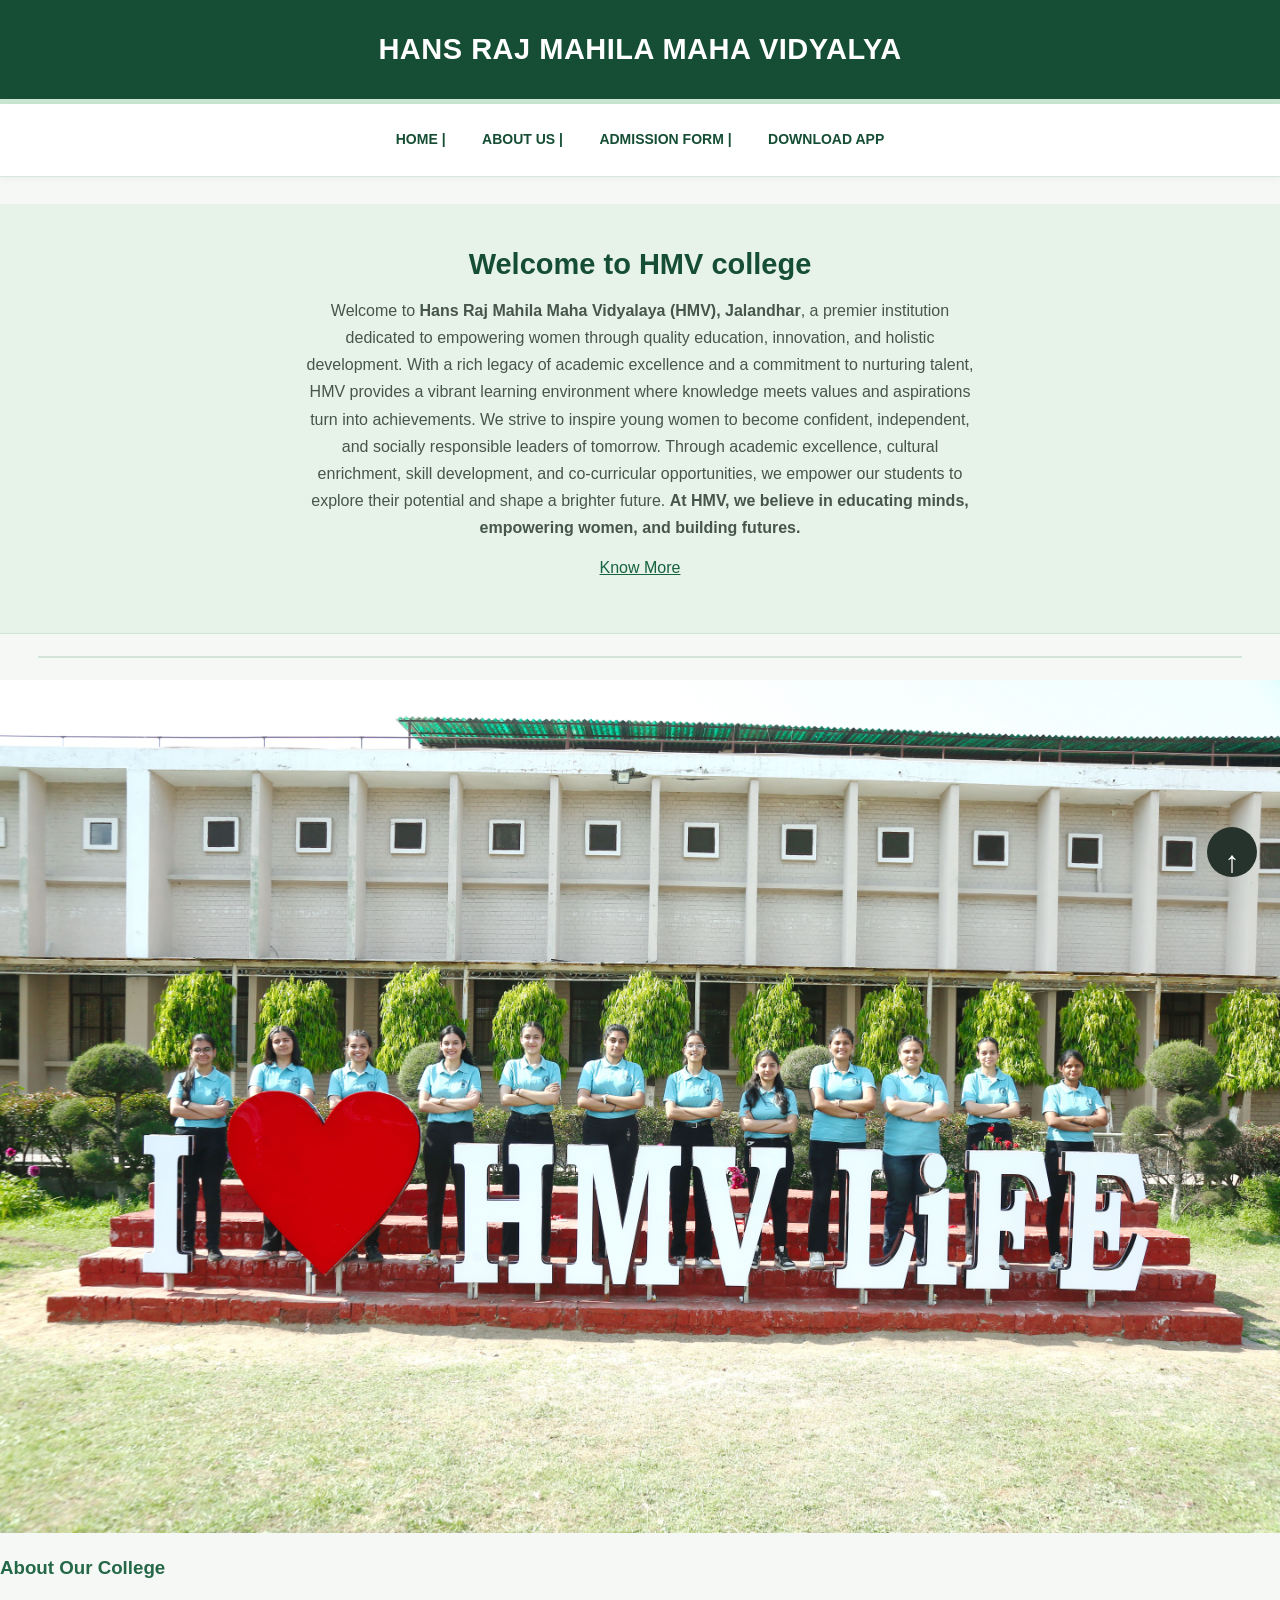
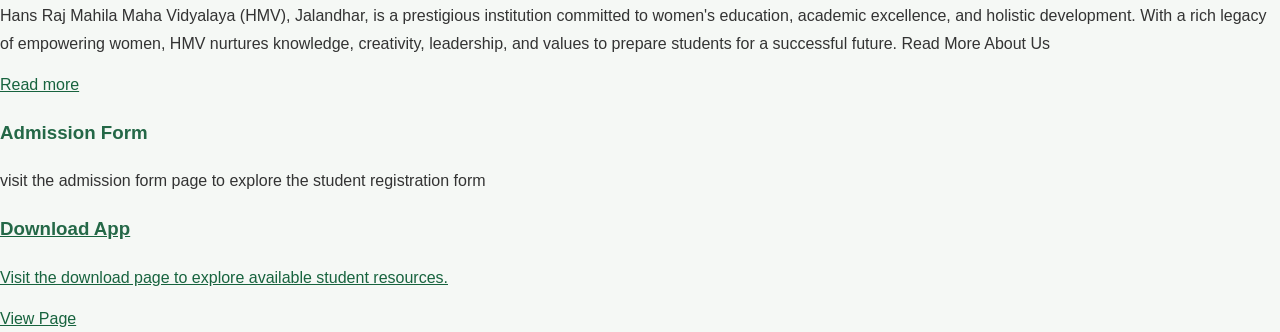
==== index.html @ 3575ec60 "Add files via upload" ====
<html lang="en">
<head>
 <meta charset="UTF-8">

<!-- Makes the website fit mobile screens properly-->
<meta name="viewport" content="width=device-width,initial-scale=1.0">
<title>college website</title>
<link rel="stylesheet" href="style.css">
</head>
<body>
<center>
<header>
<h1>HANS RAJ MAHILA MAHA VIDYALYA</h1>
</header>
<!--navigation menu -->
<nav>
<a href="#" class="top-arrow">&uarr;</a>
<a href="index.html">HOME | </a>
<a href="about.html">ABOUT US |</a>
<a href="form.html">ADMISSION FORM |</a>
<a href="download.html">DOWNLOAD APP</a>
</nav>
</center><br>
<main>
<section class="welcome">
<h2>Welcome to HMV college</h2>
<p>
Welcome to <b>Hans Raj Mahila Maha Vidyalaya (HMV), Jalandhar</b>, a premier institution dedicated to empowering women through quality education, innovation, and holistic development. With a rich legacy of academic excellence and a commitment to nurturing talent, HMV provides a vibrant learning environment where knowledge meets values and aspirations turn into achievements.

We strive to inspire young women to become confident, independent, and socially responsible leaders of tomorrow. Through academic excellence, cultural enrichment, skill development, and co-curricular opportunities, we empower our students to explore their potential and shape a brighter future.

<b>At HMV, we believe in educating minds, empowering women, and building futures.</b><p>
<a href="about.html" calss="btn">Know More</a>
</section>
<hr color="black" height="10" >
<section class="college-image">
<img src="hmv2.jpg" alt="hmv"height="auto" width=100%>
<!--simple information cards added to the homepage-->
<section class="information">
  <div class="card">
   <h3>About Our College</h3>
<p>
Hans Raj Mahila Maha Vidyalaya (HMV), Jalandhar, is a prestigious institution committed to women's education, academic excellence, and holistic development. With a rich legacy of empowering women, HMV nurtures knowledge, creativity, leadership, and values to prepare students for a successful future.
Read More About Us
</p>
<a href="about.html">Read more</a>
  </div>
<div class="card">
 <h3>Admission Form</h3>
<p>
visit the admission form page to explore the student registration form
</p>
<a href="form.html>Open Form</a>
</div>
<div class="card">
<h3>Download App</h3>
<p>
Visit the download page to explore available student resources.
</p>
<a href="download.html">View Page</a>
</div>
</section>
</main>
<!--footer-->
<footer>
</body>
</html>
---- style.css ----
/* ===== 1. BASIC PAGE DESIGN ===== */


* 
{
    
box-sizing: border-box;

}


html 
{
    
scroll-behavior: smooth;

}


body 
{
    
margin: 0;
    
padding: 0;
    
font-family: Arial, Helvetica, sans-serif;
    
background-color: #f5f8f5;
    
color: #333333;
    
line-height: 1.7;

}



/* ===== 2. COLLEGE HEADER ===== */


header 
{
    
background-color: #164e35;
    
color: white;
    
text-align: center;
    
padding: 25px 15px;
    
border-bottom: 5px solid #c9e6d2;

}

header h1 
{
    
color: white;
    
margin: 0;
    
font-size: 29px;
    
letter-spacing: 0.5px;

}


header p 
{
    
color: #e4f1e8;
    
margin: 5px 0 0;

}



/* Page headings outside the header */


body > center > h1 
{
    
color: #164e35;
    
margin: 25px 10px 8px;
    
font-size: 28px;

}


h2 
{
    
color: #164e35;
    
line-height: 1.4;

}


h3 
{
    
color: #246847;

}



/* ===== 3. NAVIGATION MENU ===== */


nav 
{
    
background-color: #ffffff;
    
text-align: center;
    
padding: 12px 8px;
    
border-bottom: 1px solid #d8e6dc;
    
box-shadow: 0 2px 7px rgba(0, 0, 0, 0.04);

}


nav a 
{
    
display: inline-block;
    
color: #164e35;
    
text-decoration: none;
    
font-size: 14px;
    
font-weight: bold;
    
padding: 9px 13px;
    
margin: 3px;
    
border-radius: 5px;
    
transition: background-color 0.2s, color 0.2s;

}


nav a:hover 
{
    
background-color: #164e35;
    
color: white;

}



/* ===== 4. HORIZONTAL LINES ===== */


hr 
{
    
border: none;
    
height: 2px;
    
background-color: #d3e5d8;
    
margin: 22px auto;
    
width: 94%;

}



/* ===== 5. GENERAL TEXT AND LINKS ===== */


p 
{

    
margin-top: 10px;
    
margin-bottom: 14px;

}


a 
{
    
color: #17633e;

}


a:focus,
button:focus,
input:focus,
select:focus,
textarea:focus 
{
    
outline: 2px solid #78a98a;
    
outline-offset: 2px;

}



/* ===== 6. HOME PAGE WELCOME SECTION ===== */


.welcome 
{
    
background-color: #e7f2e9;
    
text-align: center;
    
padding: 40px 20px;
    
border-bottom: 1px solid #d0e4d5;

}


.welcome h2 
{
    
color: #164e35;
    
font-size: 29px;
    
margin-top: 0;
    
margin-bottom: 12px;

}


.welcome p 
{
    
max-width: 680px;
    
margin: 12px auto;
    
color: #46564a;
}



/* ===== 7. GENERAL BUTTON DESIGN ===== */


.btn,
.download-button 
{
display: inline-block;
    
background-color: #
}
.download-section 
{
    
max-width: 700px;
    
margin: 35px auto;
    
padding: 30px 20px;
    
background-color: #eaf5ed;
    
border-radius: 12px;
    
border: 1px solid #c9e2d0;

}


.download-section h2 
{
    
color: #145a32;

}


.download-section p 
{
    
line-height: 1.7;
   
margin-bottom: 18px;

}


/* Button styling */

.download-button 
{
    
display: inline-block;
    
background-color: #145a32;
    
color: white;
    
padding: 12px 22px;
    
text-decoration: none;
    
border-radius: 6px;
    
font-weight: bold;
    
margin: 10px 0;

}


.download-button:hover 
{
    
background-color: #0b3d25;

}


@media (max-width: 600px) 
{
    
.download-section 
{
        
margin: 20px 12px;
        
padding: 22px 15px;
    
}


form 
{
    
width: 80%;
    
max-width: 600px;
    
margin: 30px auto;
    
padding: 30px;
    
background: white;
    
border-radius: 15px;
    
box-shadow: 0 8px 25px rgba(0, 0, 0, 0.12);

}


}
.top-arrow 
{
    position: fixed;
    bottom: 20px;
    right: 20px;

    background-color:#26332c ;
    color:white;

    width: 50px;
    height: 50px;

    border-radius: 50%;
    text-align: center;

    font-size: 30px;
    text-decoration: none;
}
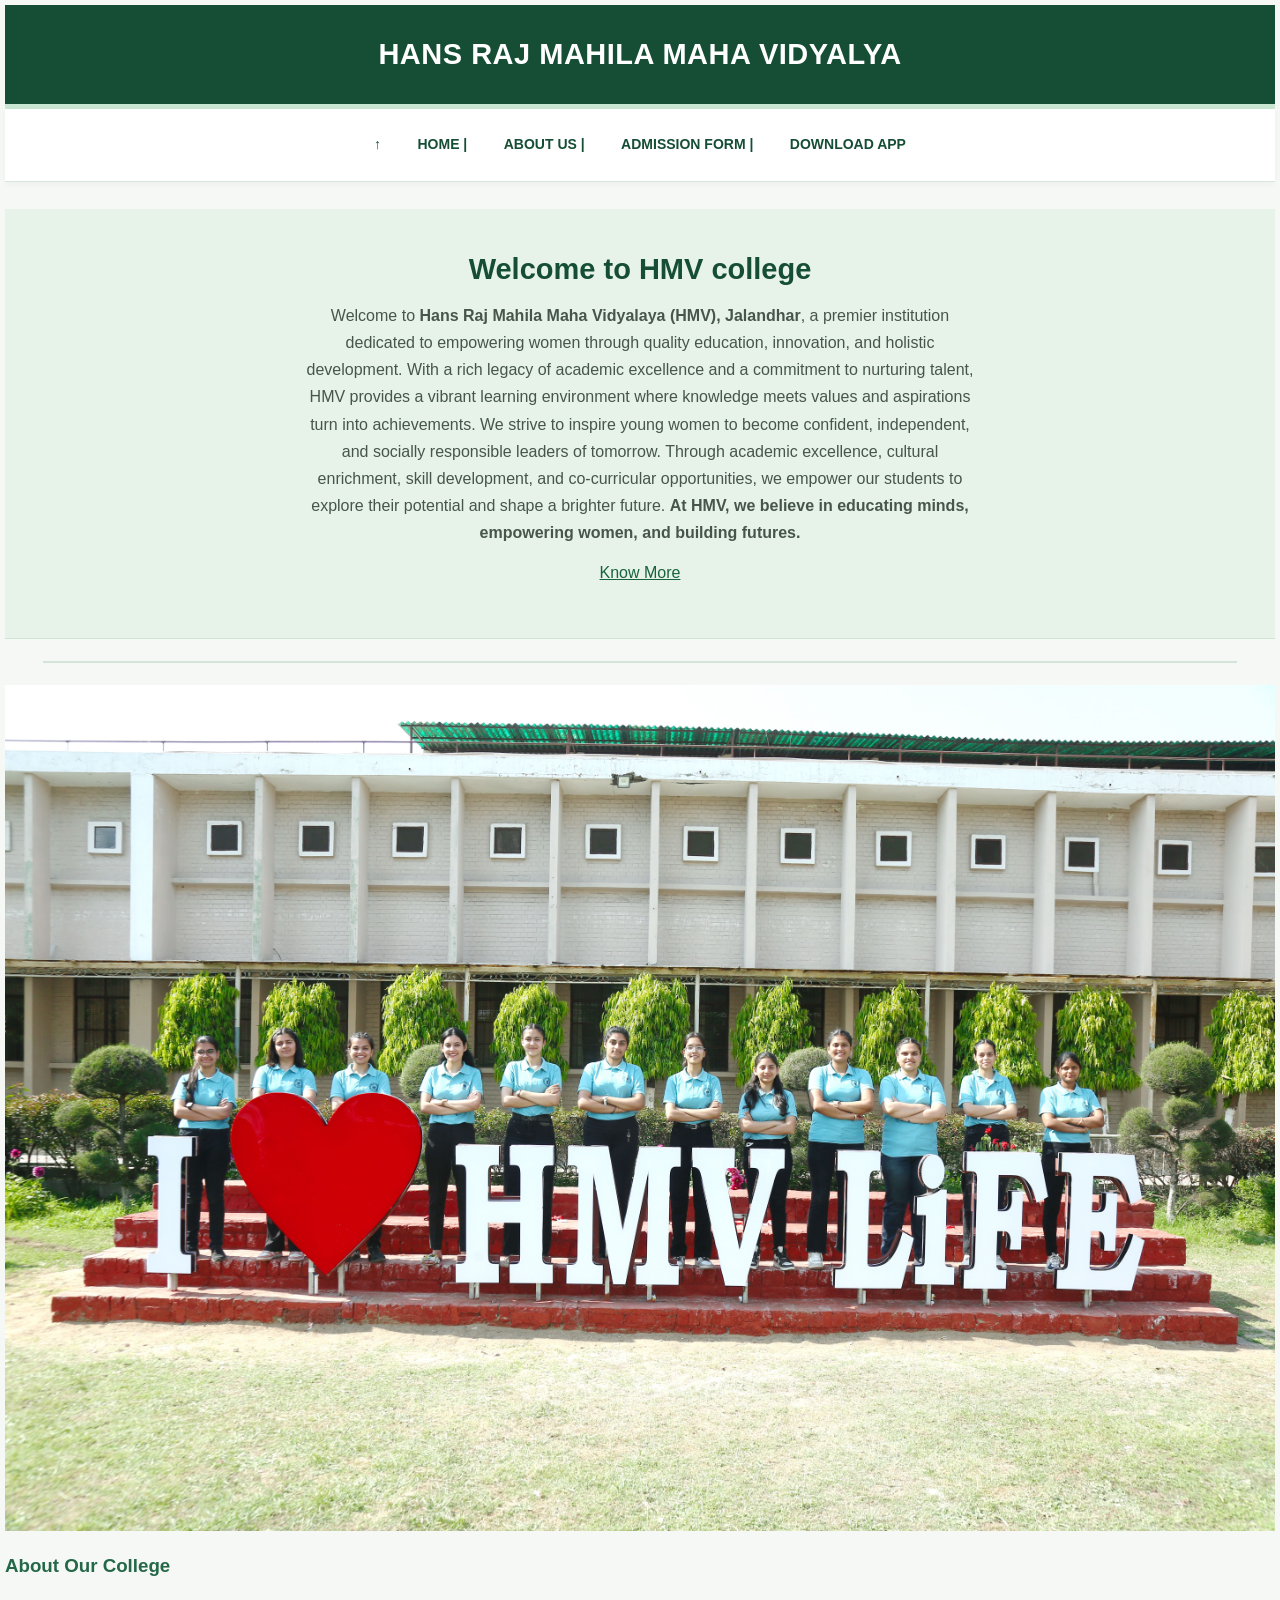
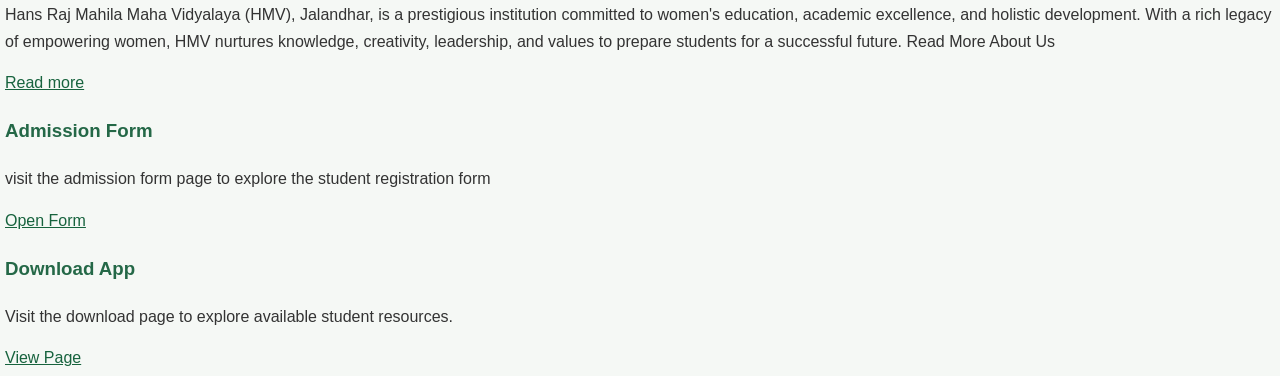
==== commit c8246b93: "Update index.html corrected link" ====
--- a/index.html
+++ b/index.html
@@ -50,7 +50,7 @@
 <p>
 visit the admission form page to explore the student registration form
 </p>
-<a href="form.html>Open Form</a>
+<a href="form.html">Open Form</a>
 </div>
 <div class="card">
 <h3>Download App</h3>
--- a/style.css
+++ b/style.css
@@ -1,384 +1,386 @@
  
 /* ===== 1. BASIC PAGE DESIGN ===== */
-
-
+
+
 * 
-{
-    
-box-sizing: border-box;
-
-}
-
-
+{
+    
+box-sizing: border-box;
+
+}
+
+
 html 
-{
-    
-scroll-behavior: smooth;
-
-}
-
-
+{
+    
+scroll-behavior: smooth;
+
+}
+
+
 body 
-{
-    
-margin: 0;
-    
-padding: 0;
-    
-font-family: Arial, Helvetica, sans-serif;
-    
-background-color: #f5f8f5;
-    
-color: #333333;
-    
-line-height: 1.7;
-
-}
-
-
-
-/* ===== 2. COLLEGE HEADER ===== */
-
-
+{
+margin: 5;
+    
+padding: 0;
+    
+font-family: Arial, Helvetica, sans-serif;
+    
+background-color: #f5f8f5!important;
+    
+color: #333333;
+    
+line-height: 1.7;
+
+}
+
+
+
+/* ===== 2. COLLEGE HEADER ===== */
+
+
 header 
-{
-    
-background-color: #164e35;
-    
-color: white;
-    
-text-align: center;
-    
-padding: 25px 15px;
-    
-border-bottom: 5px solid #c9e6d2;
-
-}
-
+{
+    
+background-color: #164e35;
+    
+color: white;
+    
+text-align: center;
+    
+padding: 25px 15px;
+    
+border-bottom: 5px solid #c9e6d2;
+
+}
+
 header h1 
-{
-    
-color: white;
-    
-margin: 0;
-    
-font-size: 29px;
-    
-letter-spacing: 0.5px;
-
-}
-
-
+{
+    
+color: white;
+    
+margin: 0;
+    
+font-size: 29px;
+    
+letter-spacing: 0.5px;
+
+}
+
+
 header p 
-{
-    
-color: #e4f1e8;
-    
-margin: 5px 0 0;
-
-}
-
-
-
-/* Page headings outside the header */
-
-
+{
+    
+color: #e4f1e8;
+    
+margin: 5px 0 0;
+
+}
+
+
+
+/* Page headings outside the header */
+
+
 body > center > h1 
-{
-    
-color: #164e35;
-    
-margin: 25px 10px 8px;
-    
-font-size: 28px;
-
-}
-
-
+{
+    
+color: #164e35;
+    
+margin: 25px 10px 8px;
+    
+font-size: 28px;
+
+}
+
+
 h2 
-{
-    
-color: #164e35;
+{
+    
+color: #164e35;
     
 line-height: 1.4;
-
-}
-
-
+
+}
+
+
 h3 
-{
+{
     
 color: #246847;
-
-}
-
-
-
-/* ===== 3. NAVIGATION MENU ===== */
-
+
+}
+
+
+
+/* ===== 3. NAVIGATION MENU ===== */
+
 
 nav 
-{
-    
-background-color: #ffffff;
-    
-text-align: center;
-    
-padding: 12px 8px;
-    
-border-bottom: 1px solid #d8e6dc;
-    
-box-shadow: 0 2px 7px rgba(0, 0, 0, 0.04);
-
-}
-
-
+{
+    
+background-color: #ffffff;
+    
+text-align: center;
+    
+padding: 12px 8px;
+    
+border-bottom: 1px solid #d8e6dc;
+    
+box-shadow: 0 2px 7px rgba(0, 0, 0, 0.04);
+
+}
+
+
 nav a 
-{
-    
-display: inline-block;
-    
-color: #164e35;
-    
-text-decoration: none;
-    
-font-size: 14px;
-    
-font-weight: bold;
-    
-padding: 9px 13px;
-    
-margin: 3px;
-    
-border-radius: 5px;
-    
-transition: background-color 0.2s, color 0.2s;
-
-}
-
-
+{
+    
+display: inline-block;
+    
+color: #164e35;
+    
+text-decoration: none;
+    
+font-size: 14px;
+    
+font-weight: bold;
+    
+padding: 9px 13px;
+    
+margin: 3px;
+    
+border-radius: 5px;
+    
+transition: background-color 0.2s, color 0.2s;
+
+}
+
+
 nav a:hover 
-{
-    
-background-color: #164e35;
-    
-color: white;
-
-}
-
-
-
+{
+    
+background-color: #164e35;
+    
+color: white;
+
+}
+
+
+
 /* ===== 4. HORIZONTAL LINES ===== */
-
-
+
+
 hr 
-{
-    
-border: none;
-    
-height: 2px;
-    
-background-color: #d3e5d8;
-    
-margin: 22px auto;
-    
-width: 94%;
-
-}
-
-
-
-/* ===== 5. GENERAL TEXT AND LINKS ===== */
-
-
+{
+    
+border: none;
+    
+height: 2px;
+    
+background-color: #d3e5d8;
+    
+margin: 22px auto;
+    
+width: 94%;
+
+}
+
+
+
+/* ===== 5. GENERAL TEXT AND LINKS ===== */
+
+
 p 
 {
-
-    
-margin-top: 10px;
-    
-margin-bottom: 14px;
-
-}
-
-
+
+    
+margin-top: 10px;
+    
+margin-bottom: 14px;
+
+}
+
+
 a 
-{
-    
-color: #17633e;
-
-}
-
-
-a:focus,
-button:focus,
-input:focus,
-select:focus,
+{
+    
+color: #17633e;
+
+}
+
+
+a:focus,
+button:focus,
+input:focus,
+select:focus,
 textarea:focus 
-{
-    
-outline: 2px solid #78a98a;
-    
-outline-offset: 2px;
-
-}
-
-
-
+{
+    
+outline: 2px solid #78a98a;
+    
+outline-offset: 2px;
+
+}
+
+
+
 /* ===== 6. HOME PAGE WELCOME SECTION ===== */
-
-
+
+
 .welcome 
-{
-    
-background-color: #e7f2e9;
-    
-text-align: center;
-    
-padding: 40px 20px;
-    
-border-bottom: 1px solid #d0e4d5;
-
-}
-
+{
+    
+background-color: #e7f2e9;
+    
+text-align: center;
+    
+padding: 40px 20px;
+    
+border-bottom: 1px solid #d0e4d5;
+
+}
+
 
 .welcome h2 
-{
-    
-color: #164e35;
-    
-font-size: 29px;
-    
-margin-top: 0;
-    
-margin-bottom: 12px;
-
-}
-
-
+{
+    
+color: #164e35;
+    
+font-size: 29px;
+    
+margin-top: 0;
+    
+margin-bottom: 12px;
+
+}
+
+
 .welcome p 
-{
-    
-max-width: 680px;
-    
-margin: 12px auto;
+{
+    
+max-width: 680px;
+    
+margin: 12px auto;
     
 color: #46564a;
 }
-
-
-
-/* ===== 7. GENERAL BUTTON DESIGN ===== */
-
-
-.btn,
+
+
+
+/* ===== 7. GENERAL BUTTON DESIGN ===== */
+
+
+.btn,
 .download-button 
 {
-display: inline-block;
+display: inline-block;
     
 background-color: #
 }
 .download-section 
-{
-    
-max-width: 700px;
-    
-margin: 35px auto;
-    
-padding: 30px 20px;
-    
-background-color: #eaf5ed;
-    
-border-radius: 12px;
-    
-border: 1px solid #c9e2d0;
-
-}
-
-
+{
+    
+max-width: 700px;
+    
+margin: 35px auto;
+    
+padding: 30px 20px;
+    
+background-color: #eaf5ed;
+    
+border-radius: 12px;
+    
+border: 1px solid #c9e2d0;
+
+}
+
+
 .download-section h2 
-{
+{
     
 color: #145a32;
-
-}
-
-
+
+}
+
+
 .download-section p 
-{
-    
-line-height: 1.7;
+{
+    
+line-height: 1.7;
    
-margin-bottom: 18px;
-
-}
-
-
+margin-bottom: 18px;
+
+}
+
+
 /* Button styling */
-
+
 .download-button 
-{
-    
-display: inline-block;
-    
-background-color: #145a32;
-    
-color: white;
-    
-padding: 12px 22px;
-    
-text-decoration: none;
-    
-border-radius: 6px;
-    
-font-weight: bold;
+{
+    
+display: inline-block;
+    
+background-color: #145a32;
+    
+color: white;
+    
+padding: 12px 22px;
+    
+text-decoration: none;
+    
+border-radius: 6px;
+    
+font-weight: bold;
     
 margin: 10px 0;
-
-}
-
+
+}
+
 
 .download-button:hover 
-{
+{
     
 background-color: #0b3d25;
-
-}
-
-
+
+}
+
+
 @media (max-width: 600px) 
-{
-    
+{
+body
+ {
+  margin: 5;
+  padding:0;
 .download-section 
-{
+{
         
-margin: 20px 12px;
+margin: 20px 12px;
         
-padding: 22px 15px;
-    
-}
-
+padding: 22px 15px;
+    
+}
+
 
 form 
-{
-    
-width: 80%;
-    
-max-width: 600px;
-    
-margin: 30px auto;
-    
-padding: 30px;
-    
-background: white;
-    
-border-radius: 15px;
+{
+    
+width: 80%;
+    
+max-width: 600px;
+    
+margin: 30px auto;
+    
+padding: 20px;
+    
+background: white;
+    
+border-radius: 15px;
     
 box-shadow: 0 8px 25px rgba(0, 0, 0, 0.12);
-
-}
-
-
+
+}
+
+
 }
 .top-arrow 
 {
@@ -386,7 +388,7 @@
     bottom: 20px;
     right: 20px;
 
-    background-color:#26332c ;
+    background-color:#164e35 ;
     color:white;
 
     width: 50px;
@@ -397,4 +399,4 @@
 
     font-size: 30px;
     text-decoration: none;
-}+}
